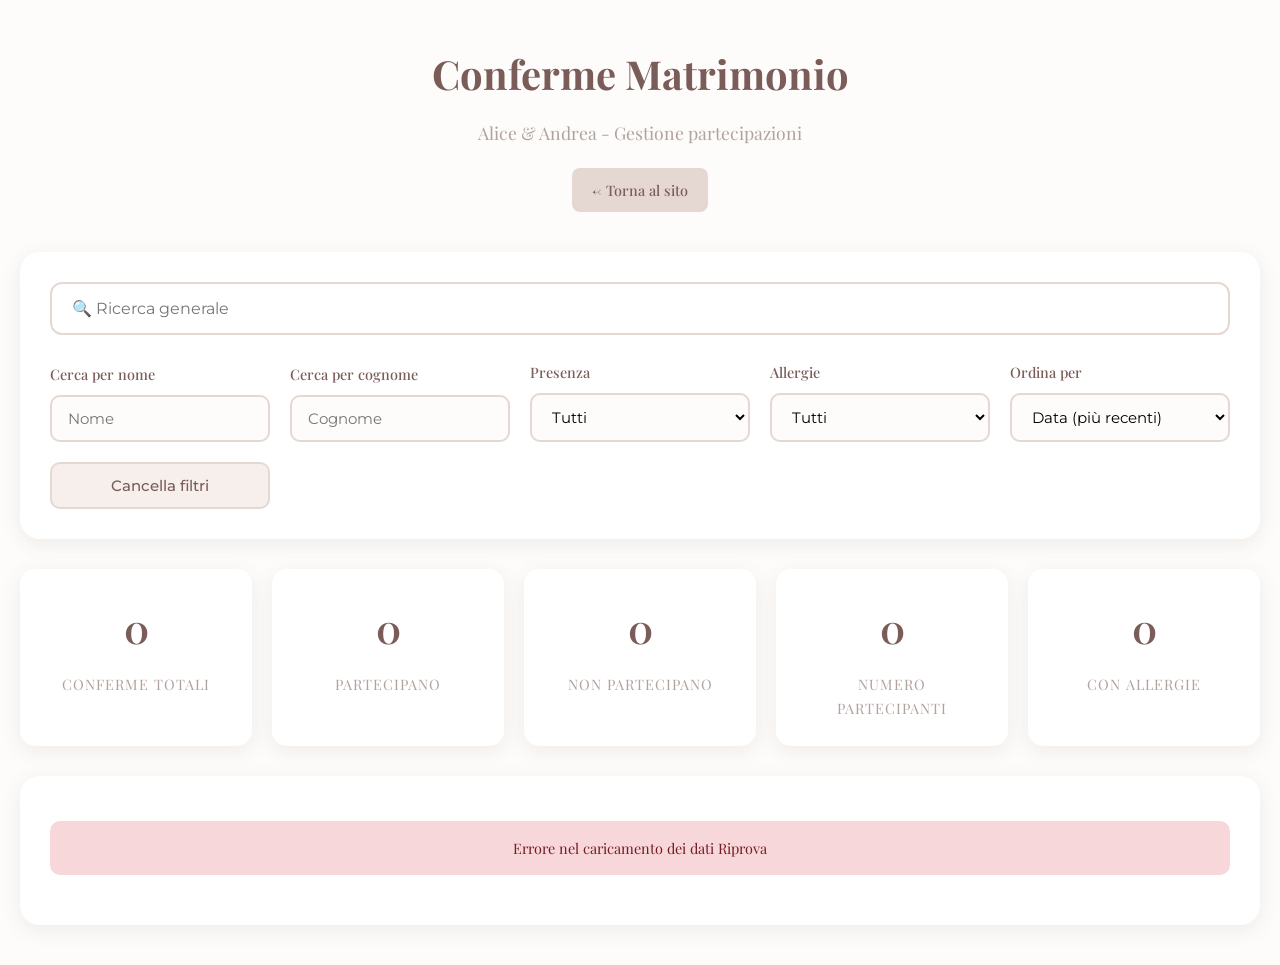
==== conferme.html @ 930c48a0 "Initial commit" ====
<!DOCTYPE html>
<html lang="it">
<head>
  <meta charset="UTF-8">
  <meta name="viewport" content="width=device-width, initial-scale=1.0">
  <title>Conferme Matrimonio - Admin</title>

  <!-- Font eleganti -->
  <link href="https://fonts.googleapis.com/css2?family=Playfair+Display:wght@400;600&family=Montserrat:wght@300;400;500&display=swap" rel="stylesheet">

  <link rel="stylesheet" href="style.css">
  <link rel="stylesheet" href="conferme.css">
</head>

<body>

  <div class="admin-container">
    <header class="admin-header">
      <h1 class="admin-title">Conferme Matrimonio</h1>
      <p class="admin-subtitle">Alice & Andrea - Gestione partecipazioni</p>
      <a href="index.html" class="btn-back">← Torna al sito</a>
    </header>

    <!-- Filtri e ricerca -->
    <div class="filters-section">
      <div class="search-bar">
        <input type="text" id="searchAll" placeholder="🔍 Ricerca generale" class="search-input">
      </div>

      <div class="filters-grid">
        <div class="filter-group">
          <label>Cerca per nome</label>
          <input type="text" id="filterNome" placeholder="Nome" class="filter-input">
        </div>

        <div class="filter-group">
          <label>Cerca per cognome</label>
          <input type="text" id="filterCognome" placeholder="Cognome" class="filter-input">
        </div>

        <div class="filter-group">
          <label>Presenza</label>
          <select id="filterPresenza" class="filter-select">
            <option value="">Tutti</option>
            <option value="true">Partecipano</option>
            <option value="false">Non partecipano</option>
          </select>
        </div>

        <div class="filter-group">
          <label>Allergie</label>
          <select id="filterAllergie" class="filter-select">
            <option value="">Tutti</option>
            <option value="true">Sì</option>
            <option value="false">No</option>
          </select>
        </div>

        <div class="filter-group">
          <label>Ordina per</label>
          <select id="sortBy" class="filter-select">
            <option value="data_desc">Data (più recenti)</option>
            <option value="data_asc">Data (più vecchi)</option>
            <option value="nome_asc">Nome (A-Z)</option>
            <option value="nome_desc">Nome (Z-A)</option>
            <option value="cognome_asc">Cognome (A-Z)</option>
            <option value="cognome_desc">Cognome (Z-A)</option>
          </select>
        </div>

        <div class="filter-group">
          <button id="resetFilters" class="btn-reset">Cancella filtri</button>
        </div>
      </div>
    </div>

    <!-- Statistiche -->
    <div class="stats-section">
      <div class="stat-card">
        <span class="stat-number" id="totalConferme">0</span>
        <span class="stat-label">Conferme totali</span>
      </div>
      <div class="stat-card">
        <span class="stat-number" id="totalPresenti">0</span>
        <span class="stat-label">Partecipano</span>
      </div>
      <div class="stat-card">
        <span class="stat-number" id="totalAssenti">0</span>
        <span class="stat-label">Non partecipano</span>
      </div>
      <div class="stat-card">
        <span class="stat-number" id="totalPartecipanti">0</span>
        <span class="stat-label">Numero partecipanti</span>
      </div>
      <div class="stat-card">
        <span class="stat-number" id="totalAllergie">0</span>
        <span class="stat-label">Con allergie</span>
      </div>
    </div>

    <!-- Tabella -->
    <div class="table-container">
      <div id="loadingMessage" class="loading-message">Caricamento dati...</div>
      <div id="errorMessage" class="error-message" style="display: none;"></div>
      
      <table class="conferme-table" id="confermeTable" style="display: none;">
        <thead>
          <tr>
            <th>Nome</th>
            <th>Cognome</th>
            <th>Presenza</th>
            <th>N. Partecipanti</th>
            <th>Note Partecipanti</th>
            <th>Messaggio</th>
            <th>Allergie</th>
            <th>Dettagli Allergie</th>
            <th>Data Conferma</th>
          </tr>
        </thead>
        <tbody id="tableBody">
          <!-- Rows dinamiche -->
        </tbody>
      </table>

      <div id="noResults" class="no-results" style="display: none;">
        Nessun risultato trovato
      </div>
    </div>

  </div>

  <script>
    const SUPABASE_URL = 'https://wdinlazhjttgrkxdzyoa.supabase.co';
    const SUPABASE_KEY = 'eyJhbGciOiJIUzI1NiIsInR5cCI6IkpXVCJ9.eyJpc3MiOiJzdXBhYmFzZSIsInJlZiI6IndkaW5sYXpoanR0Z3JreGR6eW9hIiwicm9sZSI6ImFub24iLCJpYXQiOjE3NzE1MTEwNTgsImV4cCI6MjA4NzA4NzA1OH0.C9AIZLk_mYVxGh4Po0OPyr_RcQtkplytCjyRLRB-IM4';

    let allData = [];
    let filteredData = [];

    // Elementi DOM
    const loadingMessage = document.getElementById('loadingMessage');
    const errorMessage = document.getElementById('errorMessage');
    const confermeTable = document.getElementById('confermeTable');
    const tableBody = document.getElementById('tableBody');
    const noResults = document.getElementById('noResults');

    // Filtri
    const searchAll = document.getElementById('searchAll');
    const filterNome = document.getElementById('filterNome');
    const filterCognome = document.getElementById('filterCognome');
    const filterPresenza = document.getElementById('filterPresenza');
    const filterAllergie = document.getElementById('filterAllergie');
    const sortBy = document.getElementById('sortBy');
    const resetFilters = document.getElementById('resetFilters');

    // Stat cards
    const totalConferme = document.getElementById('totalConferme');
    const totalPresenti = document.getElementById('totalPresenti');
    const totalAssenti = document.getElementById('totalAssenti');
    const totalPartecipanti = document.getElementById('totalPartecipanti');
    const totalAllergie = document.getElementById('totalAllergie');

    // Carica dati da Supabase
    async function loadData() {
      try {
        // Filtra per idmatrimonio = '001'
        const response = await fetch(`${SUPABASE_URL}/rest/v1/adesioni_matrimonio?select=*&idmatrimonio=eq.001`, {
          method: 'GET',
          headers: {
            'apikey': SUPABASE_KEY,
            'Authorization': `Bearer ${SUPABASE_KEY}`
          }
        });

        if (!response.ok) {
          throw new Error('Errore nel caricamento dei dati');
        }

        allData = await response.json();
        filteredData = [...allData];
        
        loadingMessage.style.display = 'none';
        confermeTable.style.display = 'table';
        
        updateStats();
        applyFiltersAndSort();
        
      } catch (error) {
        console.error('Errore:', error);
        loadingMessage.style.display = 'none';
        errorMessage.textContent = 'Errore nel caricamento dei dati Riprova';
        errorMessage.style.display = 'block';
      }
    }

    // Aggiorna statistiche
    function updateStats() {
      const presenti = allData.filter(d => d.presenza === true);
      const assenti = allData.filter(d => d.presenza === false);
      const numPartecipanti = presenti.reduce((sum, d) => sum + (d.numero_partecipanti || 0), 0);
      const conAllergie = presenti.filter(d => d.allergeni_intolleranze === true).length;

      totalConferme.textContent = allData.length;
      totalPresenti.textContent = presenti.length;
      totalAssenti.textContent = assenti.length;
      totalPartecipanti.textContent = numPartecipanti;
      totalAllergie.textContent = conAllergie;
    }

    // Applica filtri e ordinamento
    function applyFiltersAndSort() {
      // Inizia con tutti i dati
      filteredData = [...allData];

      // Ricerca generale
      const searchTerm = searchAll.value.toLowerCase().trim();
      if (searchTerm) {
        filteredData = filteredData.filter(item => {
          return (
            (item.nome?.toLowerCase() || '').includes(searchTerm) ||
            (item.cognome?.toLowerCase() || '').includes(searchTerm) ||
            (item.descrizione_presenza?.toLowerCase() || '').includes(searchTerm) ||
            (item.descrizione_numero_partecipanti?.toLowerCase() || '').includes(searchTerm) ||
            (item.descrizione_allergeni_intolleranze?.toLowerCase() || '').includes(searchTerm)
          );
        });
      }

      // Filtro nome
      const nomeFilter = filterNome.value.toLowerCase().trim();
      if (nomeFilter) {
        filteredData = filteredData.filter(item => 
          (item.nome?.toLowerCase() || '').includes(nomeFilter)
        );
      }

      // Filtro cognome
      const cognomeFilter = filterCognome.value.toLowerCase().trim();
      if (cognomeFilter) {
        filteredData = filteredData.filter(item => 
          (item.cognome?.toLowerCase() || '').includes(cognomeFilter)
        );
      }

      // Filtro presenza
      if (filterPresenza.value !== '') {
        const presenzaValue = filterPresenza.value === 'true';
        filteredData = filteredData.filter(item => item.presenza === presenzaValue);
      }

      // Filtro allergie
      if (filterAllergie.value !== '') {
        const allergieValue = filterAllergie.value === 'true';
        filteredData = filteredData.filter(item => item.allergeni_intolleranze === allergieValue);
      }

      // Ordinamento
      const sortValue = sortBy.value;
      filteredData.sort((a, b) => {
        switch(sortValue) {
          case 'data_desc':
            return new Date(b.data_compilazione) - new Date(a.data_compilazione);
          case 'data_asc':
            return new Date(a.data_compilazione) - new Date(b.data_compilazione);
          case 'nome_asc':
            return (a.nome || '').localeCompare(b.nome || '');
          case 'nome_desc':
            return (b.nome || '').localeCompare(a.nome || '');
          case 'cognome_asc':
            return (a.cognome || '').localeCompare(b.cognome || '');
          case 'cognome_desc':
            return (b.cognome || '').localeCompare(a.cognome || '');
          default:
            return 0;
        }
      });

      renderTable();
    }

    // Renderizza tabella
    function renderTable() {
      if (filteredData.length === 0) {
        tableBody.innerHTML = '';
        confermeTable.style.display = 'none';
        noResults.style.display = 'block';
        return;
      }

      confermeTable.style.display = 'table';
      noResults.style.display = 'none';

      tableBody.innerHTML = filteredData.map(item => {
        const dataFormatted = new Date(item.data_compilazione).toLocaleString('it-IT', {
          day: '2-digit',
          month: '2-digit',
          year: 'numeric',
          hour: '2-digit',
          minute: '2-digit'
        });

        return `
          <tr class="${item.presenza ? 'presenza-si' : 'presenza-no'}">
            <td>${item.nome || '-'}</td>
            <td>${item.cognome || '-'}</td>
            <td>
              <span class="badge ${item.presenza ? 'badge-success' : 'badge-danger'}">
                ${item.presenza ? '✓ Sì' : '✗ No'}
              </span>
            </td>
            <td class="text-center">${item.presenza ? (item.numero_partecipanti || '-') : '-'}</td>
            <td>${item.descrizione_numero_partecipanti || '-'}</td>
            <td>${item.descrizione_presenza || '-'}</td>
            <td class="text-center">
              ${item.presenza ? 
                `<span class="badge ${item.allergeni_intolleranze ? 'badge-warning' : 'badge-info'}">${item.allergeni_intolleranze ? 'Sì' : 'No'}</span>` 
                : '-'}
            </td>
            <td>${item.descrizione_allergeni_intolleranze || '-'}</td>
            <td class="text-nowrap">${dataFormatted}</td>
          </tr>
        `;
      }).join('');
    }

    // Eventi filtri
    searchAll.addEventListener('input', applyFiltersAndSort);
    filterNome.addEventListener('input', applyFiltersAndSort);
    filterCognome.addEventListener('input', applyFiltersAndSort);
    filterPresenza.addEventListener('change', applyFiltersAndSort);
    filterAllergie.addEventListener('change', applyFiltersAndSort);
    sortBy.addEventListener('change', applyFiltersAndSort);

    resetFilters.addEventListener('click', () => {
      searchAll.value = '';
      filterNome.value = '';
      filterCognome.value = '';
      filterPresenza.value = '';
      filterAllergie.value = '';
      sortBy.value = 'data_desc';
      applyFiltersAndSort();
    });

    // Carica dati all'avvio
    loadData();

    // Ricarica ogni 30 secondi
    setInterval(loadData, 30000);
  </script>
</body>
</html>
---- style.css ----
/* RESET */
* {
  margin: 0;
  padding: 0;
  box-sizing: border-box;
}

/* BASE */
body {
  font-family: 'Playfair Display', serif;
  background-color: #fdfcfa;
  color: #4b4b4b;
  line-height: 1.7;
}

/* HERO */
.hero {
  height: 100vh;
  background: url('Sfondo.jpg') center/cover no-repeat;
  position: relative;
  display: flex;
  align-items: center;
  justify-content: center;
}

.overlay {
  position: absolute;
  inset: 0;
  background: rgba(255, 248, 244, 0.85);
}

.hero-content {
  position: relative;
  text-align: center;
  padding: 20px;
}

.hero-logo {
  max-width: 300px;
  width: 80%;
  height: auto;
  margin-bottom: 20px;
  filter: drop-shadow(0 4px 12px rgba(0, 0, 0, 0.3));
}

.hero h1 {
  font-family: 'Playfair Display', serif;
  font-size: 4rem;
  color: #7a5c58;
}

.hero-subtitle {
  font-size: 1.3rem;
  margin-top: 10px;
}

.hero-date {
  margin-top: 20px;
  font-size: 1.1rem;
  letter-spacing: 2px;
}

/* SEZIONI */
.section {
  max-width: 900px;
  margin: 80px auto;
  padding: 0 20px;
  text-align: center;
}

.section h2 {
  font-family: 'Playfair Display', serif;
  font-size: 1.8rem;
  color: #7a5c58;
  margin-bottom: 25px;
  font-style: italic;
}

/* FOTO CAROUSEL */
.photo-section {
  display: flex;
  justify-content: center;
}

.photo-frame {
  position: relative;
  width: 500px;
  height: 600px;
  border: 3px solid #e5d8d3;
  border-radius: 15px;
  overflow: hidden;
  box-shadow: 0 10px 30px rgba(122, 92, 88, 0.15);
  background: #faf6f4;
}

.carousel-image {
  position: absolute;
  top: 0;
  left: 0;
  width: 100%;
  height: 100%;
  object-fit: cover;
  opacity: 0;
  transition: opacity 1s ease-in-out;
}

.carousel-image.active {
  opacity: 1;
}

@media (max-width: 768px) {
  .photo-frame {
    width: 90%;
    max-width: 400px;
    height: 480px;
  }
}

/* DETTAGLI EVENTO */
.details-grid {
  display: grid;
  grid-template-columns: repeat(auto-fit, minmax(250px, 1fr));
  gap: 30px;
  margin-top: 40px;
}

.detail-card {
  background: #faf6f4;
  padding: 30px;
  border-radius: 20px;
  transition: transform 0.3s ease;
}

.detail-card:hover {
  transform: translateY(-5px);
}

.detail-card .icon {
  font-size: 2.5rem;
  display: block;
  margin-bottom: 15px;
}

.detail-card h3 {
  font-family: 'Playfair Display', serif;
  color: #7a5c58;
  margin-bottom: 10px;
  font-size: 1.4rem;
}

/* IBAN */
.iban-box {
  background: #f6efec;
  padding: 30px;
  border-radius: 18px;
  margin-top: 25px;
}

.iban {
  font-family: monospace;
  font-size: 1.2rem;
  margin: 10px 0;
}

/* RSVP */
.rsvp {
  background: #faf6f4;
  padding: 60px 20px;
  border-radius: 30px;
}

.btn {
  display: inline-block;
  margin-top: 25px;
  padding: 15px 40px;
  background: #7a5c58;
  color: white;
  text-decoration: none;
  border-radius: 40px;
  font-size: 1rem;
  transition: 0.3s ease;
}

.btn:hover {
  background: #5f4744;
}

/* FOOTER */
.footer {
  text-align: center;
  padding: 60px 20px 40px;
  color: #7a5c58;
}

.footer-logo {
  display: block;
  margin: 30px auto;
  max-width: 80px;
  height: auto;
}

.footer-separator {
  width: 100%;
  margin-top: 30px;
  display: flex;
  justify-content: flex-start;
  align-items: center;
  overflow: hidden;
}

.footer-separator img {
  height: 120px;
  width: auto;
  margin-left: -40px;
  display: block;
}

.footer-separator img:first-child {
  margin-left: -18px;
}

.signature {
  margin-top: 10px;
  font-family: 'Playfair Display', serif;
  font-size: 1.5rem;
}

/* PASSWORD OVERLAY */
.password-overlay {
  position: fixed;
  inset: 0;
  background: #fdfcfa;
  display: flex;
  align-items: center;
  justify-content: center;
  z-index: 9999;
  transition: opacity 0.5s ease;
  overflow: hidden;
}

.password-card {
  background: white;
  padding: 50px 60px;
  border-radius: 20px;
  box-shadow: 0 10px 50px rgba(122, 92, 88, 0.15);
  text-align: center;
  max-width: 450px;
  width: 90%;
  position: relative;
  z-index: 10000;
}

.password-title {
  font-family: 'Playfair Display', serif;
  font-size: 3rem;
  color: #7a5c58;
  margin-bottom: 8px;
}

.password-title-img {
  max-width: 100%;
  height: auto;
  margin-bottom: 20px;
}

.password-subtitle {
  font-size: 1.1rem;
  color: #b0a29d;
  margin-bottom: 25px;
  letter-spacing: 1px;
}

.divider {
  width: 80px;
  height: 1px;
  background: linear-gradient(to right, transparent, #e5d8d3, transparent);
  margin: 25px auto;
}

.password-text {
  color: #7a5c58;
  margin-bottom: 25px;
  font-size: 0.95rem;
}

.password-input {
  width: 100%;
  padding: 15px 20px;
  border: 2px solid #e5d8d3;
  border-radius: 12px;
  font-size: 1rem;
  font-family: 'Playfair Display', serif;
  text-align: center;
  transition: all 0.3s ease;
  letter-spacing: 2px;
}

.password-input:focus {
  outline: none;
  border-color: #7a5c58;
  box-shadow: 0 0 0 3px rgba(122, 92, 88, 0.1);
}

.password-btn {
  width: 100%;
  margin-top: 20px;
  padding: 15px;
  background: #7a5c58;
  color: white;
  border: none;
  border-radius: 12px;
  font-size: 1rem;
  font-family: 'Playfair Display', serif;
  cursor: pointer;
  transition: all 0.3s ease;
  font-weight: 500;
  letter-spacing: 1px;
}

.password-btn:hover {
  background: #5f4744;
  transform: translateY(-2px);
  box-shadow: 0 5px 20px rgba(122, 92, 88, 0.3);
}

.error-message {
  color: #d9534f;
  font-size: 0.9rem;
  margin-top: 15px;
  display: none;
}

.blur-content {
  overflow: hidden;
  position: fixed;
  width: 100%;
  top: 0;
  left: 0;
}

.blur-content > *:not(.password-overlay) {
  opacity: 0;
  visibility: hidden;
  transition: opacity 0.5s ease, visibility 0.5s ease;
}

body:not(.blur-content) > *:not(.password-overlay) {
  opacity: 1;
  visibility: visible;
}

@keyframes shake {
  0%, 100% { transform: translateX(0); }
  25% { transform: translateX(-10px); }
  75% { transform: translateX(10px); }
}

.shake {
  animation: shake 0.3s ease-in-out;
}

/* RSVP MODAL */
.rsvp-modal-overlay {
  position: fixed;
  inset: 0;
  background: rgba(122, 92, 88, 0.5);
  display: none;
  align-items: center;
  justify-content: center;
  z-index: 9998;
  opacity: 0;
  transition: opacity 0.3s ease;
  backdrop-filter: blur(5px);
  overflow-y: auto;
  padding: 20px;
}

.rsvp-modal-overlay.active {
  opacity: 1;
}

.rsvp-modal {
  background: white;
  border-radius: 25px;
  box-shadow: 0 20px 60px rgba(122, 92, 88, 0.2);
  max-width: 600px;
  width: 100%;
  max-height: 90vh;
  overflow-y: auto;
  padding: 50px 40px;
  position: relative;
  transform: translateY(-20px);
  transition: transform 0.3s ease;
}

.rsvp-modal-overlay.active .rsvp-modal {
  transform: translateY(0);
}

.rsvp-modal-close {
  position: absolute;
  top: 20px;
  right: 20px;
  background: none;
  border: none;
  font-size: 2rem;
  color: #b0a29d;
  cursor: pointer;
  width: 40px;
  height: 40px;
  display: flex;
  align-items: center;
  justify-content: center;
  border-radius: 50%;
  transition: all 0.3s ease;
}

.rsvp-modal-close:hover {
  background: #faf6f4;
  color: #7a5c58;
}

.rsvp-modal-title {
  font-family: 'Playfair Display', serif;
  font-size: 2rem;
  color: #7a5c58;
  text-align: center;
  margin-bottom: 15px;
}

/* FORM STYLES */
.rsvp-form {
  margin-top: 30px;
}

.form-section {
  margin-bottom: 35px;
}

.form-section-title {
  font-family: 'Playfair Display', serif;
  font-size: 1.3rem;
  color: #7a5c58;
  margin-bottom: 20px;
  padding-bottom: 10px;
  border-bottom: 1px solid #e5d8d3;
}

.form-group {
  margin-bottom: 20px;
}

.form-group label {
  display: block;
  margin-bottom: 8px;
  color: #7a5c58;
  font-size: 0.95rem;
  font-weight: 500;
}

.form-group input[type="text"],
.form-group input[type="number"],
.form-group textarea {
  width: 100%;
  padding: 12px 16px;
  border: 2px solid #e5d8d3;
  border-radius: 12px;
  font-family: 'Playfair Display', serif;
  font-size: 0.95rem;
  transition: all 0.3s ease;
  background: #fdfcfa;
}

.form-group input[type="text"]:focus,
.form-group input[type="number"]:focus,
.form-group textarea:focus {
  outline: none;
  border-color: #7a5c58;
  box-shadow: 0 0 0 3px rgba(122, 92, 88, 0.1);
  background: white;
}

.form-group textarea {
  resize: vertical;
  min-height: 80px;
}

/* RADIO BUTTONS */
.radio-group {
  display: flex;
  gap: 15px;
  flex-wrap: wrap;
}

.radio-label {
  display: flex;
  align-items: center;
  cursor: pointer;
  padding: 12px 20px;
  border: 2px solid #e5d8d3;
  border-radius: 12px;
  transition: all 0.3s ease;
  background: #fdfcfa;
  flex: 1;
  min-width: 150px;
}

.radio-label:hover {
  border-color: #b0a29d;
  background: white;
}

.radio-label input[type="radio"] {
  margin-right: 10px;
  width: 18px;
  height: 18px;
  accent-color: #7a5c58;
  cursor: pointer;
}

.radio-label input[type="radio"]:checked + span {
  font-weight: 500;
  color: #7a5c58;
}

.radio-label:has(input[type="radio"]:checked) {
  border-color: #7a5c58;
  background: #faf6f4;
}

.radio-label span {
  flex: 1;
  color: #4b4b4b;
}

/* CONDITIONAL FIELDS */
.conditional-fields {
  margin-top: 20px;
  padding: 20px;
  background: #faf6f4;
  border-radius: 12px;
  border-left: 4px solid #7a5c58;
}

/* SUBMIT BUTTON */
.rsvp-submit-btn {
  width: 100%;
  padding: 16px;
  background: #7a5c58;
  color: white;
  border: none;
  border-radius: 12px;
  font-size: 1.05rem;
  font-family: 'Playfair Display', serif;
  font-weight: 500;
  cursor: pointer;
  transition: all 0.3s ease;
  letter-spacing: 1px;
  margin-top: 10px;
}

.rsvp-submit-btn:hover {
  background: #5f4744;
  transform: translateY(-2px);
  box-shadow: 0 8px 25px rgba(122, 92, 88, 0.3);
}

.rsvp-submit-btn:active {
  transform: translateY(0);
}

.form-message {
  margin-top: 20px;
  padding: 15px;
  border-radius: 12px;
  text-align: center;
  display: none;
  font-weight: 500;
}

/* RESPONSIVE */
@media (max-width: 600px) {
  .hero h1 {
    font-size: 2.8rem;
  }

  .photo-frame {
    width: 240px;
    height: 320px;
  }

  .password-card {
    padding: 40px 30px;
  }

  .password-title {
    font-size: 2.5rem;
  }

  .rsvp-modal {
    padding: 40px 25px;
    max-height: 95vh;
  }

  .rsvp-modal-title {
    font-size: 1.6rem;
  }

  .form-section-title {
    font-size: 1.1rem;
  }

  .radio-group {
    flex-direction: column;
  }

  .radio-label {
    min-width: 100%;
  }
}
---- conferme.css ----
/* ADMIN CONFERME STYLES */

.admin-container {
  max-width: 1400px;
  margin: 0 auto;
  padding: 40px 20px;
  min-height: 100vh;
}

.admin-header {
  text-align: center;
  margin-bottom: 40px;
  position: relative;
}

.admin-title {
  font-family: 'Playfair Display', serif;
  font-size: 2.5rem;
  color: #7a5c58;
  margin-bottom: 10px;
}

.admin-subtitle {
  font-size: 1.1rem;
  color: #b0a29d;
  margin-bottom: 20px;
}

.btn-back {
  display: inline-block;
  padding: 10px 20px;
  background: #e5d8d3;
  color: #7a5c58;
  text-decoration: none;
  border-radius: 8px;
  font-size: 0.9rem;
  transition: all 0.3s ease;
  font-weight: 500;
}

.btn-back:hover {
  background: #7a5c58;
  color: white;
}

/* FILTRI */
.filters-section {
  background: white;
  border-radius: 20px;
  padding: 30px;
  margin-bottom: 30px;
  box-shadow: 0 5px 20px rgba(122, 92, 88, 0.1);
}

.search-bar {
  margin-bottom: 25px;
}

.search-input {
  width: 100%;
  padding: 15px 20px;
  border: 2px solid #e5d8d3;
  border-radius: 12px;
  font-family: 'Montserrat', sans-serif;
  font-size: 1rem;
  transition: all 0.3s ease;
}

.search-input:focus {
  outline: none;
  border-color: #7a5c58;
  box-shadow: 0 0 0 3px rgba(122, 92, 88, 0.1);
}

.filters-grid {
  display: grid;
  grid-template-columns: repeat(auto-fit, minmax(200px, 1fr));
  gap: 20px;
  align-items: end;
}

.filter-group {
  display: flex;
  flex-direction: column;
}

.filter-group label {
  margin-bottom: 8px;
  color: #7a5c58;
  font-size: 0.9rem;
  font-weight: 500;
}

.filter-input,
.filter-select {
  padding: 12px 16px;
  border: 2px solid #e5d8d3;
  border-radius: 10px;
  font-family: 'Montserrat', sans-serif;
  font-size: 0.95rem;
  transition: all 0.3s ease;
  background: #fdfcfa;
}

.filter-input:focus,
.filter-select:focus {
  outline: none;
  border-color: #7a5c58;
  box-shadow: 0 0 0 3px rgba(122, 92, 88, 0.1);
}

.btn-reset {
  padding: 12px 16px;
  background: #f6efec;
  color: #7a5c58;
  border: 2px solid #e5d8d3;
  border-radius: 10px;
  font-family: 'Montserrat', sans-serif;
  font-size: 0.95rem;
  font-weight: 500;
  cursor: pointer;
  transition: all 0.3s ease;
}

.btn-reset:hover {
  background: #7a5c58;
  color: white;
  border-color: #7a5c58;
}

/* STATISTICHE */
.stats-section {
  display: grid;
  grid-template-columns: repeat(auto-fit, minmax(180px, 1fr));
  gap: 20px;
  margin-bottom: 30px;
}

.stat-card {
  background: white;
  border-radius: 15px;
  padding: 25px;
  text-align: center;
  box-shadow: 0 5px 20px rgba(122, 92, 88, 0.1);
  transition: transform 0.3s ease;
  display: flex;
  flex-direction: column;
  gap: 10px;
}

.stat-card:hover {
  transform: translateY(-5px);
}

.stat-number {
  font-family: 'Playfair Display', serif;
  font-size: 2.5rem;
  color: #7a5c58;
  font-weight: 600;
}

.stat-label {
  font-size: 0.9rem;
  color: #b0a29d;
  text-transform: uppercase;
  letter-spacing: 1px;
}

/* TABELLA */
.table-container {
  background: white;
  border-radius: 20px;
  padding: 30px;
  box-shadow: 0 5px 20px rgba(122, 92, 88, 0.1);
  overflow-x: auto;
}

.loading-message {
  text-align: center;
  padding: 40px;
  color: #7a5c58;
  font-size: 1.1rem;
}

.error-message {
  background: #f8d7da;
  color: #721c24;
  padding: 15px 20px;
  border-radius: 10px;
  margin-bottom: 20px;
  text-align: center;
}

.no-results {
  text-align: center;
  padding: 40px;
  color: #b0a29d;
  font-size: 1.1rem;
  font-style: italic;
}

.conferme-table {
  width: 100%;
  border-collapse: collapse;
  min-width: 1000px;
}

.conferme-table thead {
  background: #faf6f4;
}

.conferme-table th {
  padding: 15px 12px;
  text-align: left;
  font-family: 'Playfair Display', serif;
  color: #7a5c58;
  font-weight: 600;
  font-size: 0.95rem;
  border-bottom: 2px solid #e5d8d3;
  white-space: nowrap;
}

.conferme-table td {
  padding: 15px 12px;
  border-bottom: 1px solid #f0e8e5;
  font-size: 0.9rem;
  color: #4b4b4b;
}

.conferme-table tbody tr {
  transition: background-color 0.2s ease;
}

.conferme-table tbody tr:hover {
  background: #fdfcfa;
}

.conferme-table tbody tr.presenza-si {
  border-left: 4px solid #5cb85c;
}

.conferme-table tbody tr.presenza-no {
  border-left: 4px solid #d9534f;
}

.text-center {
  text-align: center !important;
}

.text-nowrap {
  white-space: nowrap;
}

/* BADGES */
.badge {
  display: inline-block;
  padding: 5px 12px;
  border-radius: 20px;
  font-size: 0.85rem;
  font-weight: 500;
  white-space: nowrap;
}

.badge-success {
  background: #d4edda;
  color: #155724;
}

.badge-danger {
  background: #f8d7da;
  color: #721c24;
}

.badge-warning {
  background: #fff3cd;
  color: #856404;
}

.badge-info {
  background: #d1ecf1;
  color: #0c5460;
}

/* RESPONSIVE */
@media (max-width: 768px) {
  .admin-title {
    font-size: 2rem;
  }

  .filters-grid {
    grid-template-columns: 1fr;
  }

  .stats-section {
    grid-template-columns: repeat(2, 1fr);
  }

  .table-container {
    padding: 15px;
  }

  .conferme-table {
    font-size: 0.85rem;
  }

  .conferme-table th,
  .conferme-table td {
    padding: 10px 8px;
  }
}

@media (max-width: 480px) {
  .admin-container {
    padding: 20px 10px;
  }

  .stats-section {
    grid-template-columns: 1fr;
  }

  .stat-number {
    font-size: 2rem;
  }
}
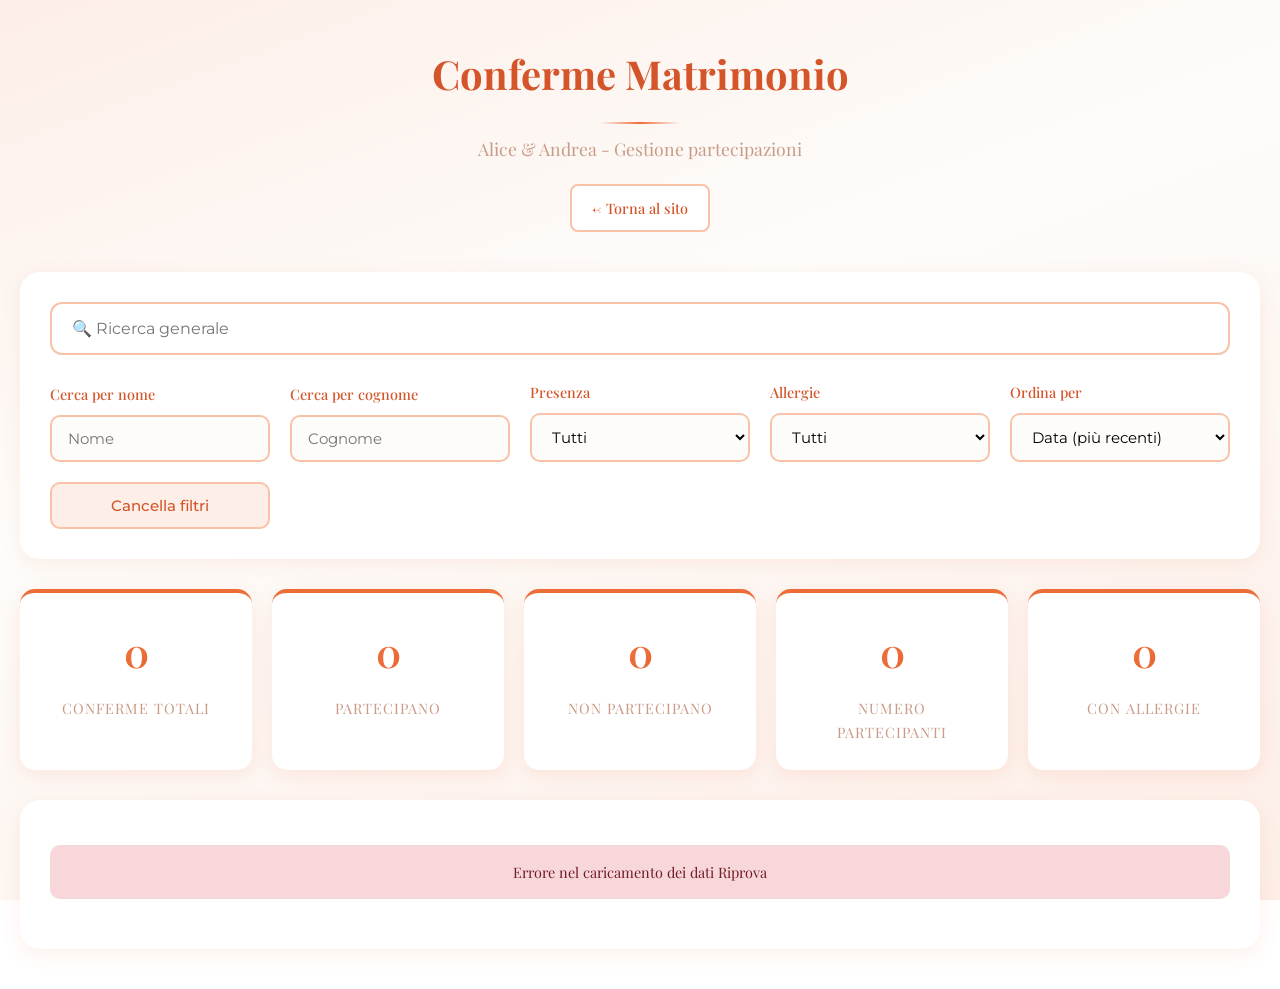
==== commit c7e7f4b8: "Rimuove le immagini, nuovo logo Dario e Agnese, codice matrimonio 04 - Eliminate foto del carosello," ====
--- a/conferme.html
+++ b/conferme.html
@@ -162,8 +162,8 @@
     // Carica dati da Supabase
     async function loadData() {
       try {
-        // Filtra per idmatrimonio = '001'
-        const response = await fetch(`${SUPABASE_URL}/rest/v1/adesioni_matrimonio?select=*&idmatrimonio=eq.001`, {
+        // Filtra per idmatrimonio = '04'
+        const response = await fetch(`${SUPABASE_URL}/rest/v1/adesioni_matrimonio?select=*&idmatrimonio=eq.04`, {
           method: 'GET',
           headers: {
             'apikey': SUPABASE_KEY,
--- a/style.css
+++ b/style.css
@@ -5,6 +5,20 @@
   box-sizing: border-box;
 }
 
+/* PALETTE ARANCIONE */
+:root {
+  --base: #ec6d38;
+  --light: #f4946a;
+  --lighter: #f9c2a8;
+  --lightest: #fdeee7;
+  --dark: #d4552a;
+  --deep: #b8461f;
+  --muted: #c99a85;
+  --rgb: 236, 109, 56;
+  --gradient: linear-gradient(135deg, var(--light) 0%, var(--base) 50%, var(--dark) 100%);
+  --gradient-hover: linear-gradient(135deg, var(--base) 0%, var(--dark) 100%);
+}
+
 /* BASE */
 body {
   font-family: 'Playfair Display', serif;
@@ -16,7 +30,6 @@
 /* HERO */
 .hero {
   height: 100vh;
-  background: url('Sfondo.jpg') center/cover no-repeat;
   position: relative;
   display: flex;
   align-items: center;
@@ -26,7 +39,7 @@
 .overlay {
   position: absolute;
   inset: 0;
-  background: rgba(255, 248, 244, 0.85);
+  background: linear-gradient(160deg, rgba(253, 238, 231, 0.88) 0%, rgba(255, 250, 247, 0.82) 55%, rgba(253, 238, 231, 0.88) 100%);
 }
 
 .hero-content {
@@ -36,17 +49,17 @@
 }
 
 .hero-logo {
-  max-width: 300px;
-  width: 80%;
+  max-width: 420px;
+  width: 85%;
   height: auto;
   margin-bottom: 20px;
-  filter: drop-shadow(0 4px 12px rgba(0, 0, 0, 0.3));
+  
 }
 
 .hero h1 {
   font-family: 'Playfair Display', serif;
   font-size: 4rem;
-  color: #7a5c58;
+  color: var(--dark);
 }
 
 .hero-subtitle {
@@ -71,9 +84,18 @@
 .section h2 {
   font-family: 'Playfair Display', serif;
   font-size: 1.8rem;
-  color: #7a5c58;
+  color: var(--dark);
   margin-bottom: 25px;
   font-style: italic;
+}
+
+.section h2::after {
+  content: '';
+  display: block;
+  width: 60px;
+  height: 2px;
+  margin: 14px auto 0;
+  background: linear-gradient(to right, transparent, var(--base), transparent);
 }
 
 /* FOTO CAROUSEL */
@@ -86,11 +108,11 @@
   position: relative;
   width: 500px;
   height: 600px;
-  border: 3px solid #e5d8d3;
+  border: 3px solid var(--lighter);
   border-radius: 15px;
   overflow: hidden;
-  box-shadow: 0 10px 30px rgba(122, 92, 88, 0.15);
-  background: #faf6f4;
+  box-shadow: 0 10px 30px rgba(var(--rgb), 0.15);
+  background: var(--lightest);
 }
 
 .carousel-image {
@@ -125,14 +147,17 @@
 }
 
 .detail-card {
-  background: #faf6f4;
+  background: var(--lightest);
   padding: 30px;
   border-radius: 20px;
-  transition: transform 0.3s ease;
+  border-top: 3px solid var(--base);
+  box-shadow: 0 6px 24px rgba(var(--rgb), 0.12);
+  transition: transform 0.3s ease, box-shadow 0.3s ease;
 }
 
 .detail-card:hover {
   transform: translateY(-5px);
+  box-shadow: 0 12px 32px rgba(var(--rgb), 0.22);
 }
 
 .detail-card .icon {
@@ -143,17 +168,18 @@
 
 .detail-card h3 {
   font-family: 'Playfair Display', serif;
-  color: #7a5c58;
+  color: var(--dark);
   margin-bottom: 10px;
   font-size: 1.4rem;
 }
 
 /* IBAN */
 .iban-box {
-  background: #f6efec;
+  background: var(--lightest);
   padding: 30px;
   border-radius: 18px;
   margin-top: 25px;
+  border: 1px solid var(--lighter);
 }
 
 .iban {
@@ -164,7 +190,7 @@
 
 /* RSVP */
 .rsvp {
-  background: #faf6f4;
+  background: var(--lightest);
   padding: 60px 20px;
   border-radius: 30px;
 }
@@ -173,23 +199,30 @@
   display: inline-block;
   margin-top: 25px;
   padding: 15px 40px;
-  background: #7a5c58;
+  background: var(--gradient);
   color: white;
   text-decoration: none;
+  border: none;
   border-radius: 40px;
   font-size: 1rem;
-  transition: 0.3s ease;
+  font-family: 'Playfair Display', serif;
+  letter-spacing: 1px;
+  cursor: pointer;
+  box-shadow: 0 4px 14px rgba(var(--rgb), 0.35);
+  transition: all 0.3s ease;
 }
 
 .btn:hover {
-  background: #5f4744;
+  background: var(--gradient-hover);
+  transform: translateY(-2px);
+  box-shadow: 0 6px 22px rgba(var(--rgb), 0.5);
 }
 
 /* FOOTER */
 .footer {
   text-align: center;
   padding: 60px 20px 40px;
-  color: #7a5c58;
+  color: var(--dark);
 }
 
 .footer-logo {
@@ -229,7 +262,7 @@
 .password-overlay {
   position: fixed;
   inset: 0;
-  background: #fdfcfa;
+  background: linear-gradient(160deg, var(--lightest) 0%, #fdfcfa 55%, var(--lightest) 100%);
   display: flex;
   align-items: center;
   justify-content: center;
@@ -242,18 +275,30 @@
   background: white;
   padding: 50px 60px;
   border-radius: 20px;
-  box-shadow: 0 10px 50px rgba(122, 92, 88, 0.15);
+  box-shadow: 0 10px 50px rgba(var(--rgb), 0.22);
   text-align: center;
   max-width: 450px;
   width: 90%;
   position: relative;
   z-index: 10000;
+  overflow: hidden;
+}
+
+.password-card::before,
+.rsvp-modal::before {
+  content: '';
+  position: absolute;
+  top: 0;
+  left: 0;
+  right: 0;
+  height: 4px;
+  background: linear-gradient(to right, var(--lighter), var(--base), var(--lighter));
 }
 
 .password-title {
   font-family: 'Playfair Display', serif;
   font-size: 3rem;
-  color: #7a5c58;
+  color: var(--dark);
   margin-bottom: 8px;
 }
 
@@ -265,20 +310,20 @@
 
 .password-subtitle {
   font-size: 1.1rem;
-  color: #b0a29d;
+  color: var(--muted);
   margin-bottom: 25px;
   letter-spacing: 1px;
 }
 
 .divider {
   width: 80px;
-  height: 1px;
-  background: linear-gradient(to right, transparent, #e5d8d3, transparent);
+  height: 2px;
+  background: linear-gradient(to right, transparent, var(--base), transparent);
   margin: 25px auto;
 }
 
 .password-text {
-  color: #7a5c58;
+  color: var(--dark);
   margin-bottom: 25px;
   font-size: 0.95rem;
 }
@@ -286,7 +331,7 @@
 .password-input {
   width: 100%;
   padding: 15px 20px;
-  border: 2px solid #e5d8d3;
+  border: 2px solid var(--lighter);
   border-radius: 12px;
   font-size: 1rem;
   font-family: 'Playfair Display', serif;
@@ -297,15 +342,16 @@
 
 .password-input:focus {
   outline: none;
-  border-color: #7a5c58;
-  box-shadow: 0 0 0 3px rgba(122, 92, 88, 0.1);
+  border-color: var(--base);
+  box-shadow: 0 0 0 3px rgba(var(--rgb), 0.18);
 }
 
 .password-btn {
   width: 100%;
   margin-top: 20px;
   padding: 15px;
-  background: #7a5c58;
+  background: var(--gradient);
+  box-shadow: 0 4px 14px rgba(var(--rgb), 0.35);
   color: white;
   border: none;
   border-radius: 12px;
@@ -318,9 +364,9 @@
 }
 
 .password-btn:hover {
-  background: #5f4744;
+  background: var(--gradient-hover);
   transform: translateY(-2px);
-  box-shadow: 0 5px 20px rgba(122, 92, 88, 0.3);
+  box-shadow: 0 5px 20px rgba(var(--rgb), 0.5);
 }
 
 .error-message {
@@ -363,7 +409,7 @@
 .rsvp-modal-overlay {
   position: fixed;
   inset: 0;
-  background: rgba(122, 92, 88, 0.5);
+  background: rgba(184, 70, 31, 0.35);
   display: none;
   align-items: center;
   justify-content: center;
@@ -382,13 +428,14 @@
 .rsvp-modal {
   background: white;
   border-radius: 25px;
-  box-shadow: 0 20px 60px rgba(122, 92, 88, 0.2);
+  box-shadow: 0 20px 60px rgba(var(--rgb), 0.2);
   max-width: 600px;
   width: 100%;
   max-height: 90vh;
   overflow-y: auto;
   padding: 50px 40px;
   position: relative;
+  overflow-x: hidden;
   transform: translateY(-20px);
   transition: transform 0.3s ease;
 }
@@ -404,7 +451,7 @@
   background: none;
   border: none;
   font-size: 2rem;
-  color: #b0a29d;
+  color: var(--muted);
   cursor: pointer;
   width: 40px;
   height: 40px;
@@ -416,14 +463,14 @@
 }
 
 .rsvp-modal-close:hover {
-  background: #faf6f4;
-  color: #7a5c58;
+  background: var(--lightest);
+  color: var(--dark);
 }
 
 .rsvp-modal-title {
   font-family: 'Playfair Display', serif;
   font-size: 2rem;
-  color: #7a5c58;
+  color: var(--dark);
   text-align: center;
   margin-bottom: 15px;
 }
@@ -440,10 +487,10 @@
 .form-section-title {
   font-family: 'Playfair Display', serif;
   font-size: 1.3rem;
-  color: #7a5c58;
+  color: var(--dark);
   margin-bottom: 20px;
   padding-bottom: 10px;
-  border-bottom: 1px solid #e5d8d3;
+  border-bottom: 1px solid var(--lighter);
 }
 
 .form-group {
@@ -453,7 +500,7 @@
 .form-group label {
   display: block;
   margin-bottom: 8px;
-  color: #7a5c58;
+  color: var(--dark);
   font-size: 0.95rem;
   font-weight: 500;
 }
@@ -463,7 +510,7 @@
 .form-group textarea {
   width: 100%;
   padding: 12px 16px;
-  border: 2px solid #e5d8d3;
+  border: 2px solid var(--lighter);
   border-radius: 12px;
   font-family: 'Playfair Display', serif;
   font-size: 0.95rem;
@@ -475,8 +522,8 @@
 .form-group input[type="number"]:focus,
 .form-group textarea:focus {
   outline: none;
-  border-color: #7a5c58;
-  box-shadow: 0 0 0 3px rgba(122, 92, 88, 0.1);
+  border-color: var(--dark);
+  box-shadow: 0 0 0 3px rgba(var(--rgb), 0.1);
   background: white;
 }
 
@@ -497,7 +544,7 @@
   align-items: center;
   cursor: pointer;
   padding: 12px 20px;
-  border: 2px solid #e5d8d3;
+  border: 2px solid var(--lighter);
   border-radius: 12px;
   transition: all 0.3s ease;
   background: #fdfcfa;
@@ -506,7 +553,7 @@
 }
 
 .radio-label:hover {
-  border-color: #b0a29d;
+  border-color: var(--light);
   background: white;
 }
 
@@ -514,18 +561,18 @@
   margin-right: 10px;
   width: 18px;
   height: 18px;
-  accent-color: #7a5c58;
+  accent-color: var(--dark);
   cursor: pointer;
 }
 
 .radio-label input[type="radio"]:checked + span {
   font-weight: 500;
-  color: #7a5c58;
+  color: var(--dark);
 }
 
 .radio-label:has(input[type="radio"]:checked) {
-  border-color: #7a5c58;
-  background: #faf6f4;
+  border-color: var(--dark);
+  background: var(--lightest);
 }
 
 .radio-label span {
@@ -537,16 +584,17 @@
 .conditional-fields {
   margin-top: 20px;
   padding: 20px;
-  background: #faf6f4;
+  background: var(--lightest);
   border-radius: 12px;
-  border-left: 4px solid #7a5c58;
+  border-left: 4px solid var(--base);
 }
 
 /* SUBMIT BUTTON */
 .rsvp-submit-btn {
   width: 100%;
   padding: 16px;
-  background: #7a5c58;
+  background: var(--gradient);
+  box-shadow: 0 4px 14px rgba(var(--rgb), 0.35);
   color: white;
   border: none;
   border-radius: 12px;
@@ -560,9 +608,9 @@
 }
 
 .rsvp-submit-btn:hover {
-  background: #5f4744;
+  background: var(--gradient-hover);
   transform: translateY(-2px);
-  box-shadow: 0 8px 25px rgba(122, 92, 88, 0.3);
+  box-shadow: 0 8px 25px rgba(var(--rgb), 0.5);
 }
 
 .rsvp-submit-btn:active {
--- a/conferme.css
+++ b/conferme.css
@@ -1,4 +1,9 @@
 /* ADMIN CONFERME STYLES */
+
+body {
+  background: linear-gradient(160deg, var(--lightest) 0%, #fdfcfa 40%, var(--lightest) 100%);
+  background-attachment: fixed;
+}
 
 .admin-container {
   max-width: 1400px;
@@ -16,21 +21,31 @@
 .admin-title {
   font-family: 'Playfair Display', serif;
   font-size: 2.5rem;
-  color: #7a5c58;
+  color: var(--dark);
   margin-bottom: 10px;
+}
+
+.admin-title::after {
+  content: '';
+  display: block;
+  width: 80px;
+  height: 2px;
+  margin: 14px auto 0;
+  background: linear-gradient(to right, transparent, var(--base), transparent);
 }
 
 .admin-subtitle {
   font-size: 1.1rem;
-  color: #b0a29d;
+  color: var(--muted);
   margin-bottom: 20px;
 }
 
 .btn-back {
   display: inline-block;
   padding: 10px 20px;
-  background: #e5d8d3;
-  color: #7a5c58;
+  background: white;
+  color: var(--dark);
+  border: 2px solid var(--lighter);
   text-decoration: none;
   border-radius: 8px;
   font-size: 0.9rem;
@@ -39,7 +54,8 @@
 }
 
 .btn-back:hover {
-  background: #7a5c58;
+  background: var(--gradient);
+  border-color: var(--base);
   color: white;
 }
 
@@ -49,7 +65,7 @@
   border-radius: 20px;
   padding: 30px;
   margin-bottom: 30px;
-  box-shadow: 0 5px 20px rgba(122, 92, 88, 0.1);
+  box-shadow: 0 5px 20px rgba(var(--rgb), 0.1);
 }
 
 .search-bar {
@@ -59,7 +75,7 @@
 .search-input {
   width: 100%;
   padding: 15px 20px;
-  border: 2px solid #e5d8d3;
+  border: 2px solid var(--lighter);
   border-radius: 12px;
   font-family: 'Montserrat', sans-serif;
   font-size: 1rem;
@@ -68,8 +84,8 @@
 
 .search-input:focus {
   outline: none;
-  border-color: #7a5c58;
-  box-shadow: 0 0 0 3px rgba(122, 92, 88, 0.1);
+  border-color: var(--base);
+  box-shadow: 0 0 0 3px rgba(var(--rgb), 0.18);
 }
 
 .filters-grid {
@@ -86,7 +102,7 @@
 
 .filter-group label {
   margin-bottom: 8px;
-  color: #7a5c58;
+  color: var(--dark);
   font-size: 0.9rem;
   font-weight: 500;
 }
@@ -94,7 +110,7 @@
 .filter-input,
 .filter-select {
   padding: 12px 16px;
-  border: 2px solid #e5d8d3;
+  border: 2px solid var(--lighter);
   border-radius: 10px;
   font-family: 'Montserrat', sans-serif;
   font-size: 0.95rem;
@@ -105,15 +121,15 @@
 .filter-input:focus,
 .filter-select:focus {
   outline: none;
-  border-color: #7a5c58;
-  box-shadow: 0 0 0 3px rgba(122, 92, 88, 0.1);
+  border-color: var(--base);
+  box-shadow: 0 0 0 3px rgba(var(--rgb), 0.18);
 }
 
 .btn-reset {
   padding: 12px 16px;
-  background: #f6efec;
-  color: #7a5c58;
-  border: 2px solid #e5d8d3;
+  background: var(--lightest);
+  color: var(--dark);
+  border: 2px solid var(--lighter);
   border-radius: 10px;
   font-family: 'Montserrat', sans-serif;
   font-size: 0.95rem;
@@ -123,9 +139,9 @@
 }
 
 .btn-reset:hover {
-  background: #7a5c58;
+  background: var(--gradient);
   color: white;
-  border-color: #7a5c58;
+  border-color: var(--base);
 }
 
 /* STATISTICHE */
@@ -141,8 +157,9 @@
   border-radius: 15px;
   padding: 25px;
   text-align: center;
-  box-shadow: 0 5px 20px rgba(122, 92, 88, 0.1);
-  transition: transform 0.3s ease;
+  box-shadow: 0 5px 20px rgba(var(--rgb), 0.12);
+  border-top: 4px solid var(--base);
+  transition: transform 0.3s ease, box-shadow 0.3s ease;
   display: flex;
   flex-direction: column;
   gap: 10px;
@@ -150,18 +167,23 @@
 
 .stat-card:hover {
   transform: translateY(-5px);
+  box-shadow: 0 12px 30px rgba(var(--rgb), 0.22);
 }
 
 .stat-number {
   font-family: 'Playfair Display', serif;
   font-size: 2.5rem;
-  color: #7a5c58;
+  color: var(--dark);
+  background: var(--gradient);
+  -webkit-background-clip: text;
+  background-clip: text;
+  -webkit-text-fill-color: transparent;
   font-weight: 600;
 }
 
 .stat-label {
   font-size: 0.9rem;
-  color: #b0a29d;
+  color: var(--muted);
   text-transform: uppercase;
   letter-spacing: 1px;
 }
@@ -171,14 +193,14 @@
   background: white;
   border-radius: 20px;
   padding: 30px;
-  box-shadow: 0 5px 20px rgba(122, 92, 88, 0.1);
+  box-shadow: 0 5px 20px rgba(var(--rgb), 0.1);
   overflow-x: auto;
 }
 
 .loading-message {
   text-align: center;
   padding: 40px;
-  color: #7a5c58;
+  color: var(--dark);
   font-size: 1.1rem;
 }
 
@@ -194,7 +216,7 @@
 .no-results {
   text-align: center;
   padding: 40px;
-  color: #b0a29d;
+  color: var(--muted);
   font-size: 1.1rem;
   font-style: italic;
 }
@@ -206,23 +228,23 @@
 }
 
 .conferme-table thead {
-  background: #faf6f4;
+  background: linear-gradient(to right, var(--lightest), #fff7f3, var(--lightest));
 }
 
 .conferme-table th {
   padding: 15px 12px;
   text-align: left;
   font-family: 'Playfair Display', serif;
-  color: #7a5c58;
+  color: var(--dark);
   font-weight: 600;
   font-size: 0.95rem;
-  border-bottom: 2px solid #e5d8d3;
+  border-bottom: 2px solid var(--base);
   white-space: nowrap;
 }
 
 .conferme-table td {
   padding: 15px 12px;
-  border-bottom: 1px solid #f0e8e5;
+  border-bottom: 1px solid var(--lightest);
   font-size: 0.9rem;
   color: #4b4b4b;
 }
@@ -232,7 +254,7 @@
 }
 
 .conferme-table tbody tr:hover {
-  background: #fdfcfa;
+  background: #fff7f3;
 }
 
 .conferme-table tbody tr.presenza-si {
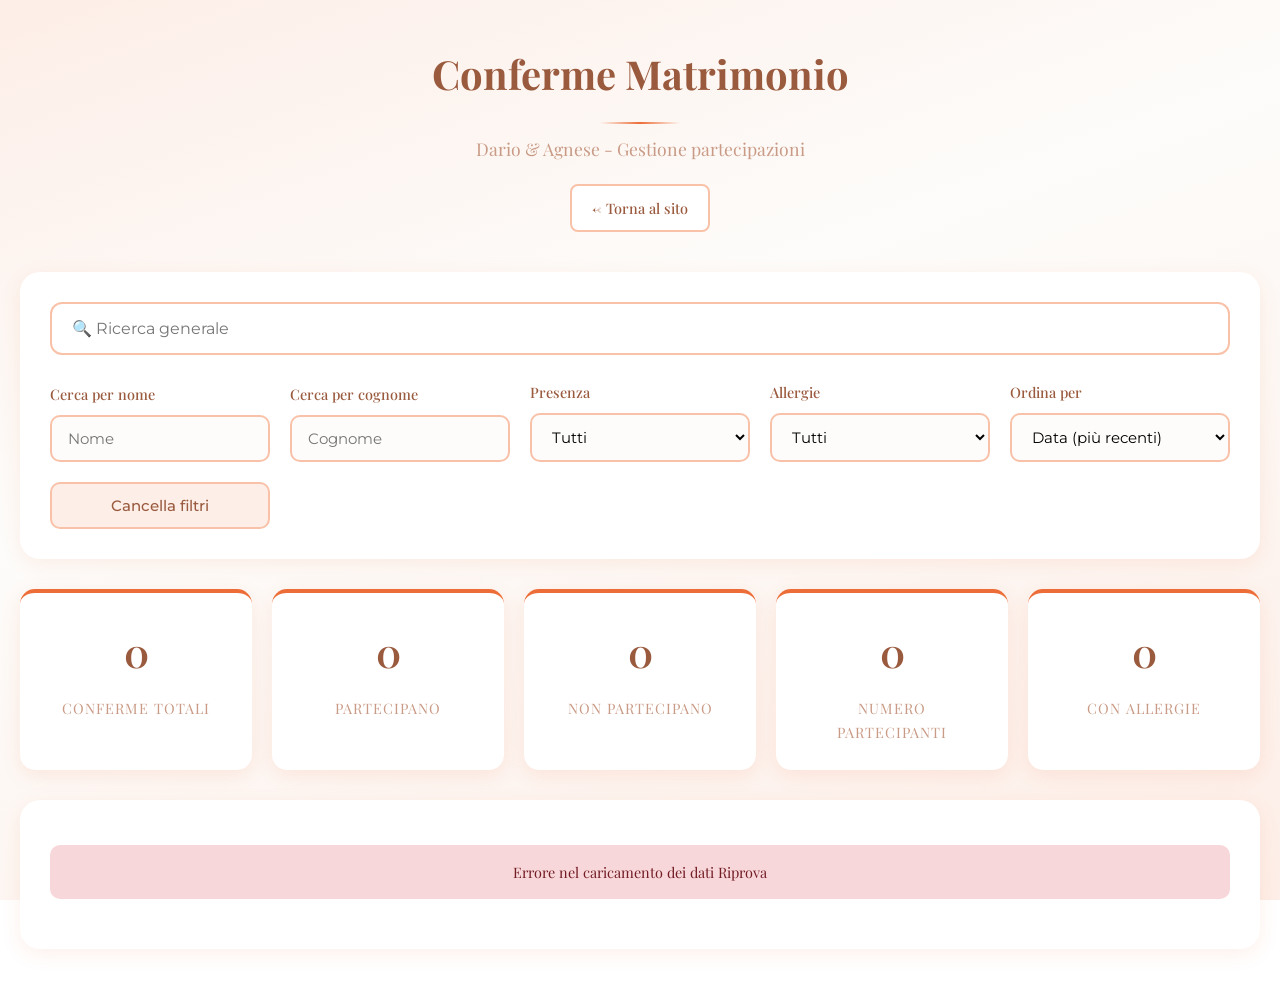
==== commit 95ef692c: "Titolo Dario & Agnese, nomi centrati e più compatti, pulsante del login più leggero Co-Authored-By: " ====
--- a/conferme.html
+++ b/conferme.html
@@ -3,7 +3,7 @@
 <head>
   <meta charset="UTF-8">
   <meta name="viewport" content="width=device-width, initial-scale=1.0">
-  <title>Conferme Matrimonio - Admin</title>
+  <title>Dario & Agnese – Conferme</title>
 
   <!-- Font eleganti -->
   <link href="https://fonts.googleapis.com/css2?family=Playfair+Display:wght@400;600&family=Montserrat:wght@300;400;500&display=swap" rel="stylesheet">
@@ -17,7 +17,7 @@
   <div class="admin-container">
     <header class="admin-header">
       <h1 class="admin-title">Conferme Matrimonio</h1>
-      <p class="admin-subtitle">Alice & Andrea - Gestione partecipazioni</p>
+      <p class="admin-subtitle">Dario & Agnese - Gestione partecipazioni</p>
       <a href="index.html" class="btn-back">← Torna al sito</a>
     </header>
 
--- a/style.css
+++ b/style.css
@@ -14,6 +14,8 @@
   --dark: #d4552a;
   --deep: #b8461f;
   --muted: #c99a85;
+  --ink: #9a5a3e;
+  --paper: #fffaf7;
   --rgb: 236, 109, 56;
   --gradient: linear-gradient(135deg, var(--light) 0%, var(--base) 50%, var(--dark) 100%);
   --gradient-hover: linear-gradient(135deg, var(--base) 0%, var(--dark) 100%);
@@ -59,7 +61,7 @@
 .hero h1 {
   font-family: 'Playfair Display', serif;
   font-size: 4rem;
-  color: var(--dark);
+  color: var(--ink);
 }
 
 .hero-subtitle {
@@ -84,7 +86,7 @@
 .section h2 {
   font-family: 'Playfair Display', serif;
   font-size: 1.8rem;
-  color: var(--dark);
+  color: var(--ink);
   margin-bottom: 25px;
   font-style: italic;
 }
@@ -147,7 +149,7 @@
 }
 
 .detail-card {
-  background: var(--lightest);
+  background: var(--paper);
   padding: 30px;
   border-radius: 20px;
   border-top: 3px solid var(--base);
@@ -168,14 +170,14 @@
 
 .detail-card h3 {
   font-family: 'Playfair Display', serif;
-  color: var(--dark);
+  color: var(--ink);
   margin-bottom: 10px;
   font-size: 1.4rem;
 }
 
 /* IBAN */
 .iban-box {
-  background: var(--lightest);
+  background: var(--paper);
   padding: 30px;
   border-radius: 18px;
   margin-top: 25px;
@@ -199,7 +201,7 @@
   display: inline-block;
   margin-top: 25px;
   padding: 15px 40px;
-  background: var(--gradient);
+  background: var(--base);
   color: white;
   text-decoration: none;
   border: none;
@@ -213,7 +215,7 @@
 }
 
 .btn:hover {
-  background: var(--gradient-hover);
+  background: var(--dark);
   transform: translateY(-2px);
   box-shadow: 0 6px 22px rgba(var(--rgb), 0.5);
 }
@@ -222,7 +224,7 @@
 .footer {
   text-align: center;
   padding: 60px 20px 40px;
-  color: var(--dark);
+  color: var(--ink);
 }
 
 .footer-logo {
@@ -262,7 +264,7 @@
 .password-overlay {
   position: fixed;
   inset: 0;
-  background: linear-gradient(160deg, var(--lightest) 0%, #fdfcfa 55%, var(--lightest) 100%);
+  background: linear-gradient(180deg, #fdfaf7 0%, #fffdfb 50%, #fbf6f2 100%);
   display: flex;
   align-items: center;
   justify-content: center;
@@ -275,7 +277,7 @@
   background: white;
   padding: 50px 60px;
   border-radius: 20px;
-  box-shadow: 0 10px 50px rgba(var(--rgb), 0.22);
+  box-shadow: 0 12px 40px rgba(110, 70, 50, 0.10);
   text-align: center;
   max-width: 450px;
   width: 90%;
@@ -295,17 +297,28 @@
   background: linear-gradient(to right, var(--lighter), var(--base), var(--lighter));
 }
 
+.password-card::before {
+  height: 2px;
+  background: linear-gradient(to right, transparent, var(--light), transparent);
+}
+
+.password-card .divider {
+  margin-top: 18px;
+  height: 1px;
+  background: linear-gradient(to right, transparent, var(--muted), transparent);
+}
+
 .password-title {
   font-family: 'Playfair Display', serif;
   font-size: 3rem;
-  color: var(--dark);
+  color: var(--ink);
   margin-bottom: 8px;
 }
 
 .password-title-img {
   max-width: 100%;
   height: auto;
-  margin-bottom: 20px;
+  margin-bottom: 0;
 }
 
 .password-subtitle {
@@ -323,7 +336,7 @@
 }
 
 .password-text {
-  color: var(--dark);
+  color: var(--ink);
   margin-bottom: 25px;
   font-size: 0.95rem;
 }
@@ -331,7 +344,7 @@
 .password-input {
   width: 100%;
   padding: 15px 20px;
-  border: 2px solid var(--lighter);
+  border: 1.5px solid #ebe1da;
   border-radius: 12px;
   font-size: 1rem;
   font-family: 'Playfair Display', serif;
@@ -342,16 +355,16 @@
 
 .password-input:focus {
   outline: none;
-  border-color: var(--base);
-  box-shadow: 0 0 0 3px rgba(var(--rgb), 0.18);
+  border-color: var(--light);
+  box-shadow: 0 0 0 3px rgba(var(--rgb), 0.10);
 }
 
 .password-btn {
   width: 100%;
   margin-top: 20px;
-  padding: 15px;
-  background: var(--gradient);
-  box-shadow: 0 4px 14px rgba(var(--rgb), 0.35);
+  padding: 13px;
+  background: var(--base);
+  box-shadow: 0 3px 10px rgba(var(--rgb), 0.16);
   color: white;
   border: none;
   border-radius: 12px;
@@ -359,14 +372,14 @@
   font-family: 'Playfair Display', serif;
   cursor: pointer;
   transition: all 0.3s ease;
-  font-weight: 500;
-  letter-spacing: 1px;
+  font-weight: 400;
+  letter-spacing: 1.5px;
 }
 
 .password-btn:hover {
-  background: var(--gradient-hover);
+  background: var(--dark);
   transform: translateY(-2px);
-  box-shadow: 0 5px 20px rgba(var(--rgb), 0.5);
+  box-shadow: 0 5px 16px rgba(var(--rgb), 0.3);
 }
 
 .error-message {
@@ -464,13 +477,13 @@
 
 .rsvp-modal-close:hover {
   background: var(--lightest);
-  color: var(--dark);
+  color: var(--ink);
 }
 
 .rsvp-modal-title {
   font-family: 'Playfair Display', serif;
   font-size: 2rem;
-  color: var(--dark);
+  color: var(--ink);
   text-align: center;
   margin-bottom: 15px;
 }
@@ -487,7 +500,7 @@
 .form-section-title {
   font-family: 'Playfair Display', serif;
   font-size: 1.3rem;
-  color: var(--dark);
+  color: var(--ink);
   margin-bottom: 20px;
   padding-bottom: 10px;
   border-bottom: 1px solid var(--lighter);
@@ -500,7 +513,7 @@
 .form-group label {
   display: block;
   margin-bottom: 8px;
-  color: var(--dark);
+  color: var(--ink);
   font-size: 0.95rem;
   font-weight: 500;
 }
@@ -522,7 +535,7 @@
 .form-group input[type="number"]:focus,
 .form-group textarea:focus {
   outline: none;
-  border-color: var(--dark);
+  border-color: var(--ink);
   box-shadow: 0 0 0 3px rgba(var(--rgb), 0.1);
   background: white;
 }
@@ -561,17 +574,17 @@
   margin-right: 10px;
   width: 18px;
   height: 18px;
-  accent-color: var(--dark);
+  accent-color: var(--ink);
   cursor: pointer;
 }
 
 .radio-label input[type="radio"]:checked + span {
   font-weight: 500;
-  color: var(--dark);
+  color: var(--ink);
 }
 
 .radio-label:has(input[type="radio"]:checked) {
-  border-color: var(--dark);
+  border-color: var(--ink);
   background: var(--lightest);
 }
 
@@ -593,7 +606,7 @@
 .rsvp-submit-btn {
   width: 100%;
   padding: 16px;
-  background: var(--gradient);
+  background: var(--base);
   box-shadow: 0 4px 14px rgba(var(--rgb), 0.35);
   color: white;
   border: none;
@@ -608,7 +621,7 @@
 }
 
 .rsvp-submit-btn:hover {
-  background: var(--gradient-hover);
+  background: var(--dark);
   transform: translateY(-2px);
   box-shadow: 0 8px 25px rgba(var(--rgb), 0.5);
 }
--- a/conferme.css
+++ b/conferme.css
@@ -21,7 +21,7 @@
 .admin-title {
   font-family: 'Playfair Display', serif;
   font-size: 2.5rem;
-  color: var(--dark);
+  color: var(--ink);
   margin-bottom: 10px;
 }
 
@@ -44,7 +44,7 @@
   display: inline-block;
   padding: 10px 20px;
   background: white;
-  color: var(--dark);
+  color: var(--ink);
   border: 2px solid var(--lighter);
   text-decoration: none;
   border-radius: 8px;
@@ -54,7 +54,7 @@
 }
 
 .btn-back:hover {
-  background: var(--gradient);
+  background: var(--base);
   border-color: var(--base);
   color: white;
 }
@@ -102,7 +102,7 @@
 
 .filter-group label {
   margin-bottom: 8px;
-  color: var(--dark);
+  color: var(--ink);
   font-size: 0.9rem;
   font-weight: 500;
 }
@@ -128,7 +128,7 @@
 .btn-reset {
   padding: 12px 16px;
   background: var(--lightest);
-  color: var(--dark);
+  color: var(--ink);
   border: 2px solid var(--lighter);
   border-radius: 10px;
   font-family: 'Montserrat', sans-serif;
@@ -139,7 +139,7 @@
 }
 
 .btn-reset:hover {
-  background: var(--gradient);
+  background: var(--base);
   color: white;
   border-color: var(--base);
 }
@@ -173,11 +173,7 @@
 .stat-number {
   font-family: 'Playfair Display', serif;
   font-size: 2.5rem;
-  color: var(--dark);
-  background: var(--gradient);
-  -webkit-background-clip: text;
-  background-clip: text;
-  -webkit-text-fill-color: transparent;
+  color: var(--ink);
   font-weight: 600;
 }
 
@@ -200,7 +196,7 @@
 .loading-message {
   text-align: center;
   padding: 40px;
-  color: var(--dark);
+  color: var(--ink);
   font-size: 1.1rem;
 }
 
@@ -235,7 +231,7 @@
   padding: 15px 12px;
   text-align: left;
   font-family: 'Playfair Display', serif;
-  color: var(--dark);
+  color: var(--ink);
   font-weight: 600;
   font-size: 0.95rem;
   border-bottom: 2px solid var(--base);
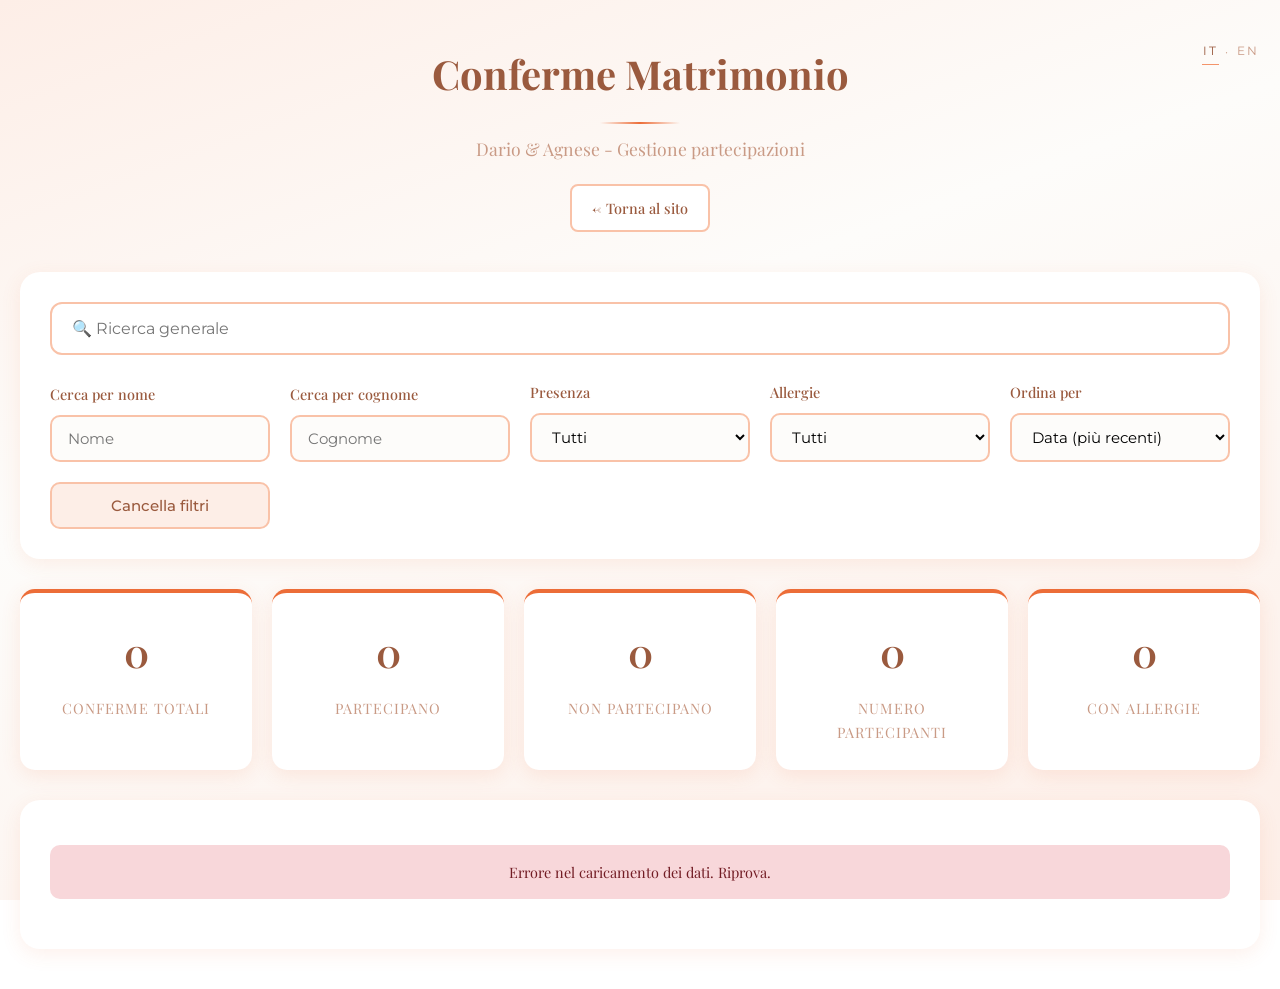
==== commit 23d02b28: "Versione inglese con scelta lingua IT · EN Co-Authored-By: Claude Opus 5.5 <noreply@anthropic.com> C" ====
--- a/conferme.html
+++ b/conferme.html
@@ -1,5 +1,5 @@
 <!DOCTYPE html>
-<html lang="it">
+<html lang="it" data-i18n-doc="doc.admin">
 <head>
   <meta charset="UTF-8">
   <meta name="viewport" content="width=device-width, initial-scale=1.0">
@@ -16,60 +16,63 @@
 
   <div class="admin-container">
     <header class="admin-header">
-      <h1 class="admin-title">Conferme Matrimonio</h1>
-      <p class="admin-subtitle">Dario & Agnese - Gestione partecipazioni</p>
-      <a href="index.html" class="btn-back">← Torna al sito</a>
+      <div class="lang-switch" role="group" aria-label="Lingua / Language">
+        <button type="button" data-lang="it">IT</button><span aria-hidden="true">·</span><button type="button" data-lang="en">EN</button>
+      </div>
+      <h1 class="admin-title" data-i18n="admin.title">Conferme Matrimonio</h1>
+      <p class="admin-subtitle" data-i18n="admin.subtitle">Dario & Agnese - Gestione partecipazioni</p>
+      <a href="index.html" class="btn-back" data-i18n="admin.back">← Torna al sito</a>
     </header>
 
     <!-- Filtri e ricerca -->
     <div class="filters-section">
       <div class="search-bar">
-        <input type="text" id="searchAll" placeholder="🔍 Ricerca generale" class="search-input">
+        <input type="text" id="searchAll" placeholder="🔍 Ricerca generale" data-i18n-placeholder="admin.searchAll" class="search-input">
       </div>
 
       <div class="filters-grid">
         <div class="filter-group">
-          <label>Cerca per nome</label>
-          <input type="text" id="filterNome" placeholder="Nome" class="filter-input">
-        </div>
-
-        <div class="filter-group">
-          <label>Cerca per cognome</label>
-          <input type="text" id="filterCognome" placeholder="Cognome" class="filter-input">
-        </div>
-
-        <div class="filter-group">
-          <label>Presenza</label>
+          <label data-i18n="admin.byFirstName">Cerca per nome</label>
+          <input type="text" id="filterNome" placeholder="Nome" data-i18n-placeholder="admin.firstName" class="filter-input">
+        </div>
+
+        <div class="filter-group">
+          <label data-i18n="admin.byLastName">Cerca per cognome</label>
+          <input type="text" id="filterCognome" placeholder="Cognome" data-i18n-placeholder="admin.lastName" class="filter-input">
+        </div>
+
+        <div class="filter-group">
+          <label data-i18n="admin.attendance">Presenza</label>
           <select id="filterPresenza" class="filter-select">
-            <option value="">Tutti</option>
-            <option value="true">Partecipano</option>
-            <option value="false">Non partecipano</option>
+            <option value="" data-i18n="admin.all">Tutti</option>
+            <option value="true" data-i18n="admin.attending">Partecipano</option>
+            <option value="false" data-i18n="admin.notAttending">Non partecipano</option>
           </select>
         </div>
 
         <div class="filter-group">
-          <label>Allergie</label>
+          <label data-i18n="admin.allergies">Allergie</label>
           <select id="filterAllergie" class="filter-select">
-            <option value="">Tutti</option>
-            <option value="true">Sì</option>
-            <option value="false">No</option>
+            <option value="" data-i18n="admin.all">Tutti</option>
+            <option value="true" data-i18n="admin.yes">Sì</option>
+            <option value="false" data-i18n="admin.no">No</option>
           </select>
         </div>
 
         <div class="filter-group">
-          <label>Ordina per</label>
+          <label data-i18n="admin.sortBy">Ordina per</label>
           <select id="sortBy" class="filter-select">
-            <option value="data_desc">Data (più recenti)</option>
-            <option value="data_asc">Data (più vecchi)</option>
-            <option value="nome_asc">Nome (A-Z)</option>
-            <option value="nome_desc">Nome (Z-A)</option>
-            <option value="cognome_asc">Cognome (A-Z)</option>
-            <option value="cognome_desc">Cognome (Z-A)</option>
+            <option value="data_desc" data-i18n="admin.sortDateDesc">Data (più recenti)</option>
+            <option value="data_asc" data-i18n="admin.sortDateAsc">Data (più vecchi)</option>
+            <option value="nome_asc" data-i18n="admin.sortFirstAsc">Nome (A-Z)</option>
+            <option value="nome_desc" data-i18n="admin.sortFirstDesc">Nome (Z-A)</option>
+            <option value="cognome_asc" data-i18n="admin.sortLastAsc">Cognome (A-Z)</option>
+            <option value="cognome_desc" data-i18n="admin.sortLastDesc">Cognome (Z-A)</option>
           </select>
         </div>
 
         <div class="filter-group">
-          <button id="resetFilters" class="btn-reset">Cancella filtri</button>
+          <button id="resetFilters" class="btn-reset" data-i18n="admin.clear">Cancella filtri</button>
         </div>
       </div>
     </div>
@@ -78,43 +81,43 @@
     <div class="stats-section">
       <div class="stat-card">
         <span class="stat-number" id="totalConferme">0</span>
-        <span class="stat-label">Conferme totali</span>
+        <span class="stat-label" data-i18n="admin.statTotal">Conferme totali</span>
       </div>
       <div class="stat-card">
         <span class="stat-number" id="totalPresenti">0</span>
-        <span class="stat-label">Partecipano</span>
+        <span class="stat-label" data-i18n="admin.statAttending">Partecipano</span>
       </div>
       <div class="stat-card">
         <span class="stat-number" id="totalAssenti">0</span>
-        <span class="stat-label">Non partecipano</span>
+        <span class="stat-label" data-i18n="admin.statNotAttending">Non partecipano</span>
       </div>
       <div class="stat-card">
         <span class="stat-number" id="totalPartecipanti">0</span>
-        <span class="stat-label">Numero partecipanti</span>
+        <span class="stat-label" data-i18n="admin.statGuests">Numero partecipanti</span>
       </div>
       <div class="stat-card">
         <span class="stat-number" id="totalAllergie">0</span>
-        <span class="stat-label">Con allergie</span>
+        <span class="stat-label" data-i18n="admin.statAllergies">Con allergie</span>
       </div>
     </div>
 
     <!-- Tabella -->
     <div class="table-container">
-      <div id="loadingMessage" class="loading-message">Caricamento dati...</div>
+      <div id="loadingMessage" class="loading-message" data-i18n="admin.loading">Caricamento dati...</div>
       <div id="errorMessage" class="error-message" style="display: none;"></div>
       
       <table class="conferme-table" id="confermeTable" style="display: none;">
         <thead>
           <tr>
-            <th>Nome</th>
-            <th>Cognome</th>
-            <th>Presenza</th>
-            <th>N. Partecipanti</th>
-            <th>Note Partecipanti</th>
-            <th>Messaggio</th>
-            <th>Allergie</th>
-            <th>Dettagli Allergie</th>
-            <th>Data Conferma</th>
+            <th data-i18n="admin.colFirstName">Nome</th>
+            <th data-i18n="admin.colLastName">Cognome</th>
+            <th data-i18n="admin.colAttendance">Presenza</th>
+            <th data-i18n="admin.colGuests">N. Partecipanti</th>
+            <th data-i18n="admin.colGuestNames">Nomi Partecipanti</th>
+            <th data-i18n="admin.colMessage">Messaggio</th>
+            <th data-i18n="admin.colAllergies">Allergie</th>
+            <th data-i18n="admin.colAllergyDetails">Dettagli Allergie</th>
+            <th data-i18n="admin.colDate">Data Conferma</th>
           </tr>
         </thead>
         <tbody id="tableBody">
@@ -122,14 +125,15 @@
         </tbody>
       </table>
 
-      <div id="noResults" class="no-results" style="display: none;">
-        Nessun risultato trovato
-      </div>
+      <div id="noResults" class="no-results" style="display: none;" data-i18n="admin.noResults">Nessun risultato trovato</div>
     </div>
 
   </div>
 
+  <script src="i18n.js"></script>
   <script>
+    applyLang(currentLang);
+
     const SUPABASE_URL = 'https://wdinlazhjttgrkxdzyoa.supabase.co';
     const SUPABASE_KEY = 'eyJhbGciOiJIUzI1NiIsInR5cCI6IkpXVCJ9.eyJpc3MiOiJzdXBhYmFzZSIsInJlZiI6IndkaW5sYXpoanR0Z3JreGR6eW9hIiwicm9sZSI6ImFub24iLCJpYXQiOjE3NzE1MTEwNTgsImV4cCI6MjA4NzA4NzA1OH0.C9AIZLk_mYVxGh4Po0OPyr_RcQtkplytCjyRLRB-IM4';
 
@@ -187,7 +191,7 @@
       } catch (error) {
         console.error('Errore:', error);
         loadingMessage.style.display = 'none';
-        errorMessage.textContent = 'Errore nel caricamento dei dati Riprova';
+        errorMessage.textContent = t('admin.loadError');
         errorMessage.style.display = 'block';
       }
     }
@@ -290,7 +294,7 @@
       noResults.style.display = 'none';
 
       tableBody.innerHTML = filteredData.map(item => {
-        const dataFormatted = new Date(item.data_compilazione).toLocaleString('it-IT', {
+        const dataFormatted = new Date(item.data_compilazione).toLocaleString(t('admin.locale'), {
           day: '2-digit',
           month: '2-digit',
           year: 'numeric',
@@ -304,7 +308,7 @@
             <td>${item.cognome || '-'}</td>
             <td>
               <span class="badge ${item.presenza ? 'badge-success' : 'badge-danger'}">
-                ${item.presenza ? '✓ Sì' : '✗ No'}
+                ${item.presenza ? t('admin.badgeYes') : t('admin.badgeNo')}
               </span>
             </td>
             <td class="text-center">${item.presenza ? (item.numero_partecipanti || '-') : '-'}</td>
@@ -312,7 +316,7 @@
             <td>${item.descrizione_presenza || '-'}</td>
             <td class="text-center">
               ${item.presenza ? 
-                `<span class="badge ${item.allergeni_intolleranze ? 'badge-warning' : 'badge-info'}">${item.allergeni_intolleranze ? 'Sì' : 'No'}</span>` 
+                `<span class="badge ${item.allergeni_intolleranze ? 'badge-warning' : 'badge-info'}">${item.allergeni_intolleranze ? t('admin.yes') : t('admin.no')}</span>` 
                 : '-'}
             </td>
             <td>${item.descrizione_allergeni_intolleranze || '-'}</td>
@@ -340,6 +344,9 @@
       applyFiltersAndSort();
     });
 
+    // Al cambio lingua ridisegna la tabella con i testi tradotti
+    document.addEventListener('langchange', () => { if (allData.length) renderTable(); });
+
     // Carica dati all'avvio
     loadData();
 
--- a/style.css
+++ b/style.css
@@ -31,23 +31,30 @@
 
 /* HERO */
 .hero {
-  height: 100vh;
   position: relative;
   display: flex;
-  align-items: center;
+  align-items: flex-start;
   justify-content: center;
+  width: 100%;
+  aspect-ratio: 1050 / 1024;
+  background: url('assets/location.jpg') center top / 100% auto no-repeat;
 }
 
 .overlay {
   position: absolute;
   inset: 0;
-  background: linear-gradient(160deg, rgba(253, 238, 231, 0.88) 0%, rgba(255, 250, 247, 0.82) 55%, rgba(253, 238, 231, 0.88) 100%);
+  background: linear-gradient(to bottom,
+      rgba(255, 250, 246, 0.55) 0%,
+      rgba(255, 250, 246, 0.15) 22%,
+      rgba(255, 250, 246, 0) 35%,
+      rgba(253, 252, 250, 0) 90%,
+      rgba(253, 252, 250, 1) 100%);
 }
 
 .hero-content {
   position: relative;
   text-align: center;
-  padding: 20px;
+  padding: 7% 20px 0;
 }
 
 .hero-logo {
@@ -65,14 +72,62 @@
 }
 
 .hero-subtitle {
-  font-size: 1.3rem;
+  font-size: 2.2rem;
+  font-style: italic;
+  color: var(--ink);
+  text-shadow: 0 1px 12px rgba(255, 250, 246, 0.9);
+}
+
+.hero-date {
   margin-top: 10px;
-}
-
-.hero-date {
-  margin-top: 20px;
-  font-size: 1.1rem;
-  letter-spacing: 2px;
+  font-family: 'Montserrat', sans-serif;
+  font-size: 0.82rem;
+  letter-spacing: 5px;
+  text-transform: uppercase;
+  color: #5a4a42;
+  text-shadow: 0 1px 10px rgba(255, 250, 246, 0.9);
+}
+
+@media (max-width: 899px) {
+  .overlay {
+    background: linear-gradient(to bottom,
+        rgba(255, 250, 246, 0.75) 0%,
+        rgba(255, 250, 246, 0.35) 18%,
+        rgba(255, 250, 246, 0) 30%,
+        rgba(253, 252, 250, 0) 90%,
+        rgba(253, 252, 250, 1) 100%);
+  }
+
+  .hero-content {
+    padding-top: 4%;
+  }
+
+  .hero-subtitle {
+    font-size: clamp(1.3rem, 6vw, 1.8rem);
+    white-space: nowrap;
+  }
+
+  .hero .lang-switch {
+    top: 8px;
+    right: 12px;
+    font-size: 0.6rem;
+  }
+
+  .hero-date {
+    margin-top: 2px;
+    font-size: 0.62rem;
+    letter-spacing: 4px;
+  }
+}
+
+@media (min-width: 900px) {
+  .hero-content {
+    padding-top: 6%;
+  }
+
+  .hero-subtitle {
+    font-size: 3rem;
+  }
 }
 
 /* SEZIONI */
@@ -166,6 +221,15 @@
   font-size: 2.5rem;
   display: block;
   margin-bottom: 15px;
+}
+
+.detail-card .place-label {
+  font-family: 'Montserrat', sans-serif;
+  font-size: 0.72rem;
+  letter-spacing: 3px;
+  text-transform: uppercase;
+  color: var(--light);
+  margin-bottom: 2px;
 }
 
 .detail-card h3 {
@@ -258,6 +322,42 @@
   margin-top: 10px;
   font-family: 'Playfair Display', serif;
   font-size: 1.5rem;
+}
+
+/* SCELTA LINGUA */
+.lang-switch {
+  position: absolute;
+  top: 22px;
+  right: 26px;
+  z-index: 2;
+  display: flex;
+  align-items: center;
+  gap: 6px;
+  font-family: 'Montserrat', sans-serif;
+  font-size: 0.72rem;
+  letter-spacing: 2px;
+  color: var(--muted);
+}
+
+.lang-switch button {
+  background: none;
+  border: none;
+  border-bottom: 1px solid transparent;
+  padding: 2px 1px;
+  font: inherit;
+  letter-spacing: inherit;
+  color: var(--muted);
+  cursor: pointer;
+  transition: color 0.3s ease, border-color 0.3s ease;
+}
+
+.lang-switch button:hover {
+  color: var(--ink);
+}
+
+.lang-switch button.active {
+  color: var(--ink);
+  border-bottom-color: var(--light);
 }
 
 /* PASSWORD OVERLAY */
--- a/conferme.css
+++ b/conferme.css
@@ -16,6 +16,11 @@
   text-align: center;
   margin-bottom: 40px;
   position: relative;
+}
+
+.admin-header .lang-switch {
+  top: 0;
+  right: 0;
 }
 
 .admin-title {
